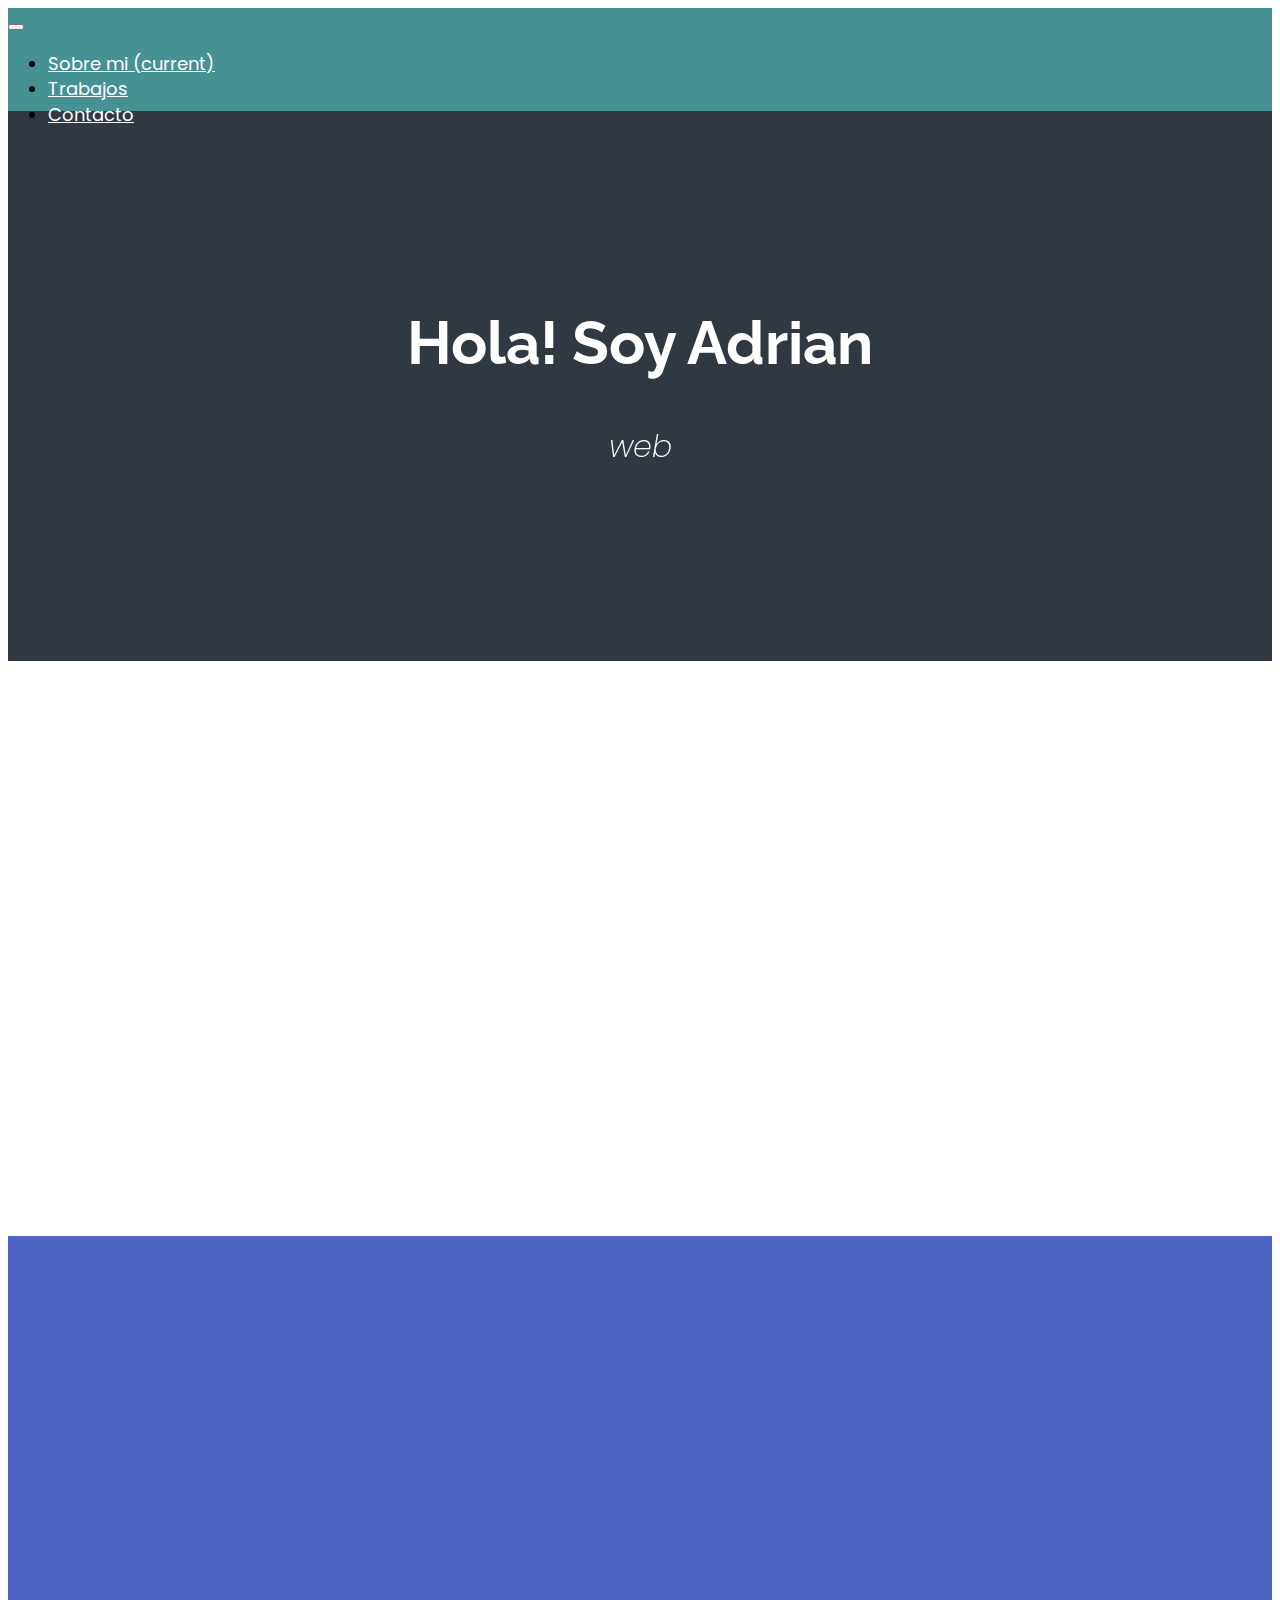
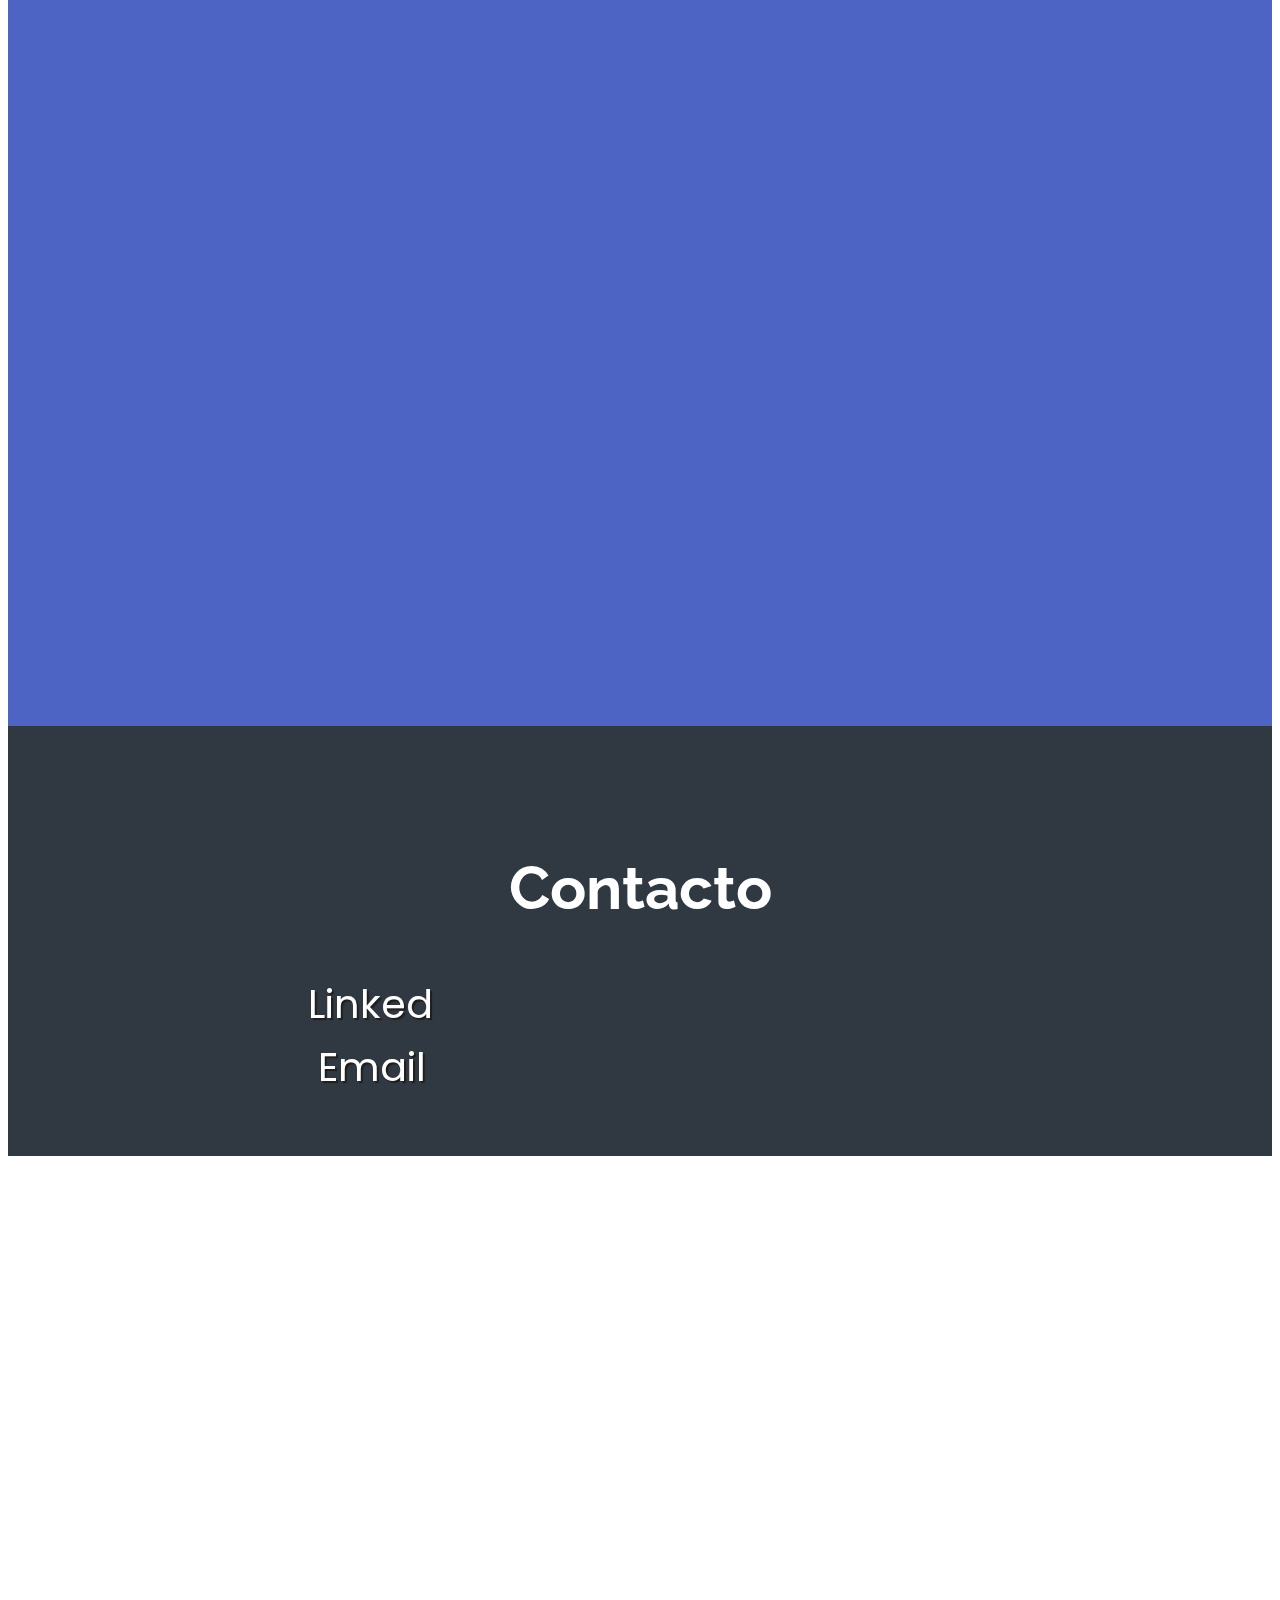
==== index.html @ f86d4205 "actualiacion" ====
<!doctype html>
<html lang="es">

<head>
    <!-- Required meta tags -->
    <meta charset="utf-8">
    <meta name="viewport" content="width=device-width, initial-scale=1, shrink-to-fit=no">
    <!--CSS---->
    <link rel="stylesheet" href="style.css">
    <!-- Bootstrap CSS -->
    <link rel="stylesheet" href="https://cdn.jsdelivr.net/npm/bootstrap@4.6.0/dist/css/bootstrap.min.css"
        integrity="sha384-B0vP5xmATw1+K9KRQjQERJvTumQW0nPEzvF6L/Z6nronJ3oUOFUFpCjEUQouq2+l" crossorigin="anonymous">
    <!--font awesome-->
    <link rel="stylesheet" href="https://use.fontawesome.com/releases/v5.8.2/css/all.css"
        integrity="sha384-oS3vJWv+0UjzBfQzYUhtDYW+Pj2yciDJxpsK1OYPAYjqT085Qq/1cq5FLXAZQ7Ay" crossorigin="anonymous" />
    <link href="https://fonts.googleapis.com/css?family=Poppins:200i,300,400&display=swap" rel="stylesheet" />
    <link href="https://fonts.googleapis.com/css?family=Raleway:700&display=swap" rel="stylesheet" />
    <!--CSS AOS-->
    <link href="https://unpkg.com/aos@2.3.1/dist/aos.css" rel="stylesheet">
   
    <title>Portfolio</title>
</head>

<body>
    <div class="container-fluid">
        <div class="row">
            <div class="col-lg-12 col-xs-4" style="padding: 0px;">
                <nav class="navbar navbar-expand-lg navbar-light   bg-color" id="navbar" style="padding: 0px;">
                    <a class="navbar-brand" href="#"></a>
                    <button class="navbar-toggler" type="button" data-toggle="collapse" data-target="#navbarNav"
                        aria-controls="navbarNav" aria-expanded="false" aria-label="Toggle navigation">
                        <span class="navbar-toggler-icon fixed-top"></span>
                    </button>
                    <div class="collapse navbar-collapse fixed-top" id="navbarNav">
                        <ul class="navbar-nav">
                            <li class="nav-item active">
                                <a class="nav-link" href="#sobre-mi">Sobre mi <span class="sr-only">(current)</span></a>
                            </li>
                            <li class="nav-item">
                                <a class="nav-link" href="#trabajos">Trabajos</a>
                            </li>
                            <li class="nav-item">
                                <a class="nav-link" href="#contacto">Contacto</a>
                            </li>

                        </ul>
                    </div>
                </nav>
            </div>
        </div>

        <!--end navbar-->

        <div class="row" id="welcome-section">
            <div class="col-lg-12 col-xs-12" data-aos="zoom-in">
                <h1>Hola! Soy Adrian</h1>
                <p>web developer junior</p>
            </div>
        </div>
        <!--sobre mi-->
        <div class="row" id="sobre-mi">
            <div class="col-lg-12 col-xs-12" data-aos="zoom-in-up">
                <h1>Sobre Mi</h1>
                <p>Soy estudiante Full Stack Developer en Coder House y FreeCodeCamp. También estudio de manera
                    autodidacta por YouTube.

                    Antes de ser estudiante de desarrollo web, me dedicaba a la gastronomía. Empecé como delivery,
                    después ayudante de cocina y luego como pizzero principal. Después de trabajar 4 años me lancé a
                    emprender mi propio negocio por 3 años hasta que tuve que cerrarlo un tiempo después de haber
                    empezado la cuarentena por el Covid.
                    Actualmente estoy en búsqueda laboral dentro del desarrollo web pero igualmente estoy abierto a
                    aprender otros lenguajes.
                </p>

            </div>
        </div>
        <!--fin sobre mi-->
        <!--trabajos-->
        <div class="row" id="trabajos">
            <div class="col-lg-12 col-xs-12" data-aos="zoom-in">
                <h1>Algunos Trabajos</h1>
            </div>
            <div class="col-lg-4 col-xs-6" data-aos="fade-right" data-aos-offset="300" data-aos-easing="ease-in-sine">

                <div class="card mx-auto" style="width: 18rem;">
                    <a href="https://luz-enelcamino.web.app/" target="_blank">
                        <img src="img/logo.png"
                            class="card-img-top" alt="..."></a>
                    <div class="card-body">
                        <p class="card-text">Pagina hidroponia</p>
                    </div>
                </div>
            </div>

            <div class="col-lg-4 col-xs-6" data-aos="fade-up" data-aos-duration="3000">
                <div class="card mx-auto" style="width: 18rem;">
                    <a href="https://adrian-mendez.github.io/MLibre-Clon/#" target="_blank">
                        <img src="img/ML.png"
                            class="card-img-top" alt="..."></a>
                    <div class="card-body">
                        <p class="card-text">Pagina clon de ML</p>
                    </div>
                </div>
            </div>

            <div class="col-lg-4 col-xs-6" data-aos="fade-left" data-aos-offset="300" data-aos-easing="ease-in-sine">
                <div class="card mx-auto" style="width: 18rem;">
                    <a href="https://codepen.io/adrian-mendez/full/OJWoXKw" target="_blank"><img
                            src="img/formulario.webp"
                            class="card-img-top" alt="formulario"></a>
                    <div class="card-body">
                        <p class="card-text">Formulario HTML Y CSS</p>
                    </div>
                </div>
            </div>

            <div class="col-lg-4 col-xs-6" data-aos="fade-right" data-aos-offset="300" data-aos-easing="ease-in-sine">
                <div class="card mx-auto" style="width: 18rem;">
                    <a href="https://codepen.io/adrian-mendez/full/oNBRLNY" target="_blank"><img
                            src="img/guitarra.png"
                            class="card-img-top" alt="guitarra"></a>
                    <div class="card-body">
                        <p class="card-text">Pagina Clon de ML</p>
                    </div>
                </div>
            </div>

            
            <div class="col-lg-4 col-xs-6" data-aos="fade-up" data-aos-duration="3000">
                <div class="card mx-auto" style="width: 18rem;">
                    <a href="https://codepen.io/adrian-mendez/full/MWJMOKL" target="_blank">
                        <img src="img/documentacion.jpg"
                            class="card-img-top" alt="..."></a>
                    <div class="card-body">
                        <p class="card-text">Pagina de documentación</p>
                    </div>
                </div>
            </div>

            <div class="col-lg-4 col-xs-6" data-aos="fade-left" data-aos-offset="300" data-aos-easing="ease-in-sine">
                <div class="card mx-auto" style="width: 18rem;">
                    <a href="https://codepen.io/adrian-mendez/full/abpaZZe" target="_blank"><img
                            src="img/martinL.jpeg"
                            class="card-img-top" alt="Martin Luther"></a>
                    <div class="card-body">
                        <p class="card-text">Pagina Tributo</p>
                    </div>
                </div>
            </div>

        </div>
    </div>
    <!--fin trabajos-->
    <!--contacto-->
    <div class="row" id="contacto">
        <div class="col-lg-12 col-xs-12">
            <h1>Contacto</h1>
        </div>
        <div class="col-lg-6 col-xs-6">
            <a href="https://www.linkedin.com/in/adrian-mendez-6956551b3/" target="_blank" class="btnC">Linked<i
                    class="fab fa-linkedin"></i></a>
        </div>
        <div class="col-lg-6 col-xs-6">
            <a href="mailto:admendez89@gmail.com" target="_blank" class="btnC"><i class="fas fa-at"></i>Email</a>
        </div>
    </div>
    <!--fin contacto-->

    </div>
    <!--fin container-->

    <script src="https://code.jquery.com/jquery-3.5.1.slim.min.js"
        integrity="sha384-DfXdz2htPH0lsSSs5nCTpuj/zy4C+OGpamoFVy38MVBnE+IbbVYUew+OrCXaRkfj"
        crossorigin="anonymous"></script>
    <script src="https://cdn.jsdelivr.net/npm/bootstrap@4.6.0/dist/js/bootstrap.bundle.min.js"
        integrity="sha384-Piv4xVNRyMGpqkS2by6br4gNJ7DXjqk09RmUpJ8jgGtD7zP9yug3goQfGII0yAns"
        crossorigin="anonymous"></script>
    <script src="https://unpkg.com/aos@2.3.1/dist/aos.js"></script>
    <script>
        AOS.init();
    </script>
    <!--java script-->
    <script src="main.js">  
    

    </script>
</body>

</html>
---- style.css ----
:root {
    --main-verdeazulado: #469194;
    --main-azul: #4d64c4;
    --main-violeta: #904DC4;
    --main-gray: #303841;
  }
  
  * {
    font-family: 'Poppins', sans-serif;
    font-size: 18px; /* 18px */
    font-weight: 400;
    line-height: 1.4;
    scroll-behavior: smooth;
     
  }
  
  h1,
  h2 {
    font-family: 'Raleway', sans-serif;
    font-weight: 700;
    text-align: center;
  }
  #welcome-section p {
     font-size: 30px;
    font-weight: 200;
    font-style: italic;
    text-align: center;
    /*arreglos js*/
    margin: 0 auto!important; */
   animation: blink .5s   infinite alternate
  }
  .row h1 {
    font-size: 60px;
  }
  
  h2 {
    font-size: 42px;
  }
  
  /*nav*/
  
  #navbarNav {
    background-color: var(--main-verdeazulado);
    height: 60px;
    flex-direction: row-reverse;
    
  }
  .bg-color {
     background-color: var(--main-verdeazulado);
  }
  .nav-link {
    color: white!important;
    margin-right: 80px;
     
  }
  .nav-link:hover {
    background: var(--main-gray);
    transition: all 1.5s;
     
  }
  @media (max-width: 800px){
    #navbarNav {
      height: 140px;
    }
    .nav-link {
      margin-left: 30px;
    }
  }
  /*welcome*/
  #welcome-section {
   padding-top: 150px;
    height: 400px;
    background-color: var(--main-gray);
    color: white;
  }
  
  @media (max-width: 800px){
    #welcome-section {
      padding-top: 80px;
      height: 250px;
      
    }
    #welcome-section h1 {
      font-size: 40px;
   
    }
    #welcome-section p {
      font-size: 18px;
    }
  }
  
  #sobre-mi {
    padding-top: 125px;
    height: 450px;
    text-align: center;
    
  }
  
  #sobre-mi h1 {
    margin-bottom: 30px
  }
  
  @media (max-width: 800px){
    #sobre-mi h1 {
      font-size: 40px;
    }
    #font-size p {
      font-size: 18px;
    }
    #sobre-mi {
        padding-top: 80px;
      height: 700px;
    }
  }
  /*trabajos*/
  #trabajos {
    height: 1000px;
    background-color: var(--main-azul);
    padding-top: 90px;
  }
  #trabajos h1 {
    color: white;
  }
  
  
  .card img {
    height: 250px;
    width: 100%;
  }
  
  .card p {
    text-align: center;
    color: white;
    
  }
  
  div.card-body {
    background-color: var(--main-gray);
  }
  
  .card:hover {
    -webkit-transform: scale(1.1);
    transform: scale(1.1);
    transition: all 1s;
        
  }
  
  @media (max-width: 800px){
    #trabajos h1 {
      font-size: 40px;
      margin-bottom: 50px;
    }
    .card img {
      height: 200px;
      
    }
    .card {
      margin-bottom: 50px;
    }
    #trabajos {
      height: 2100px;
    }
  }
  
  /*contacto*/
  #contacto {
    padding-top: 80px;
    height: 350px;
    background-color: var(--main-gray);
    color: white;
     
  }
  
  .btnC {
    text-decoration: none;
    font-size: 40px;
    text-shadow: 2px 2px 1px #1f1f1f;
    color: white;
    position: relative;
    left: 300px;
    
    
  }
  .btnC:hover {
    text-decoration: none;
    color: #ef4444;
     
  } 
  
  .btnC i {
    margin-right: 10px;
    font-size: 45px;
    
  }
  
  @media (max-width: 800px){
    .btnC {
      left: 80px;
    }
  }
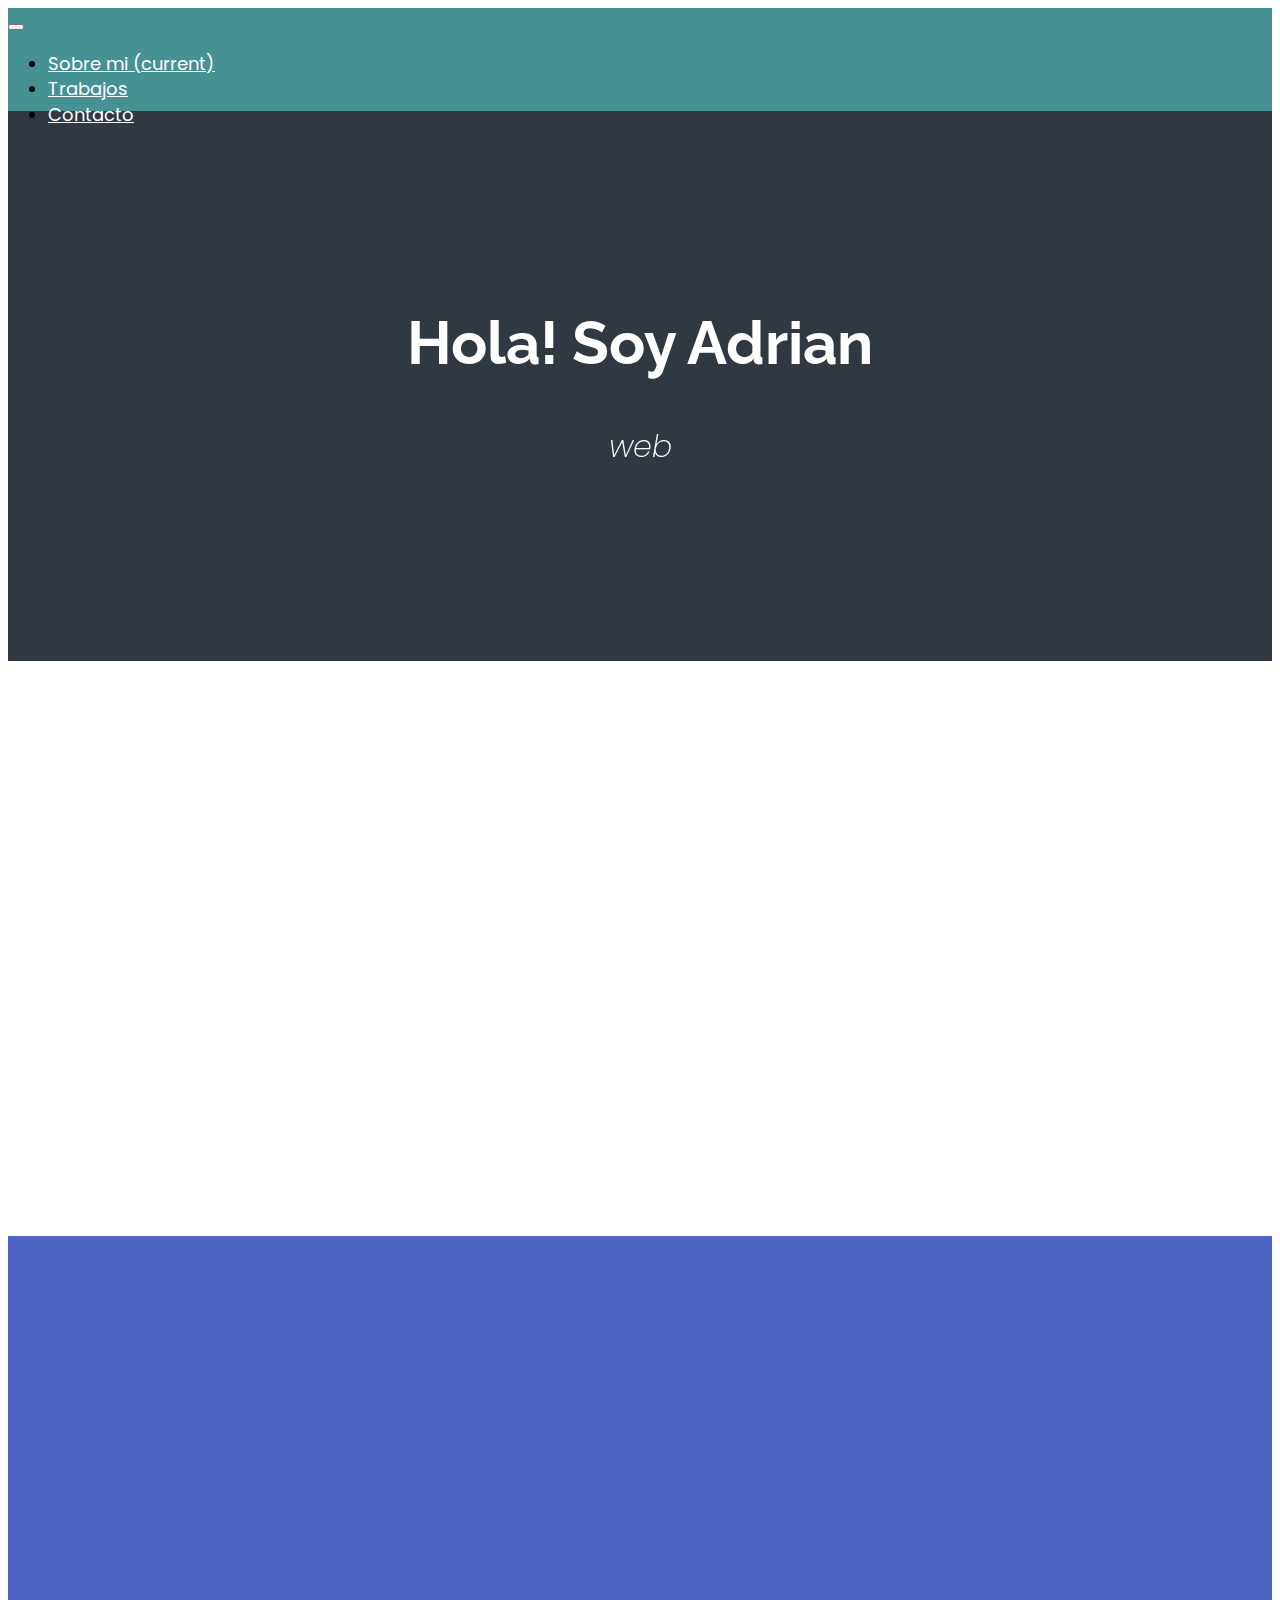
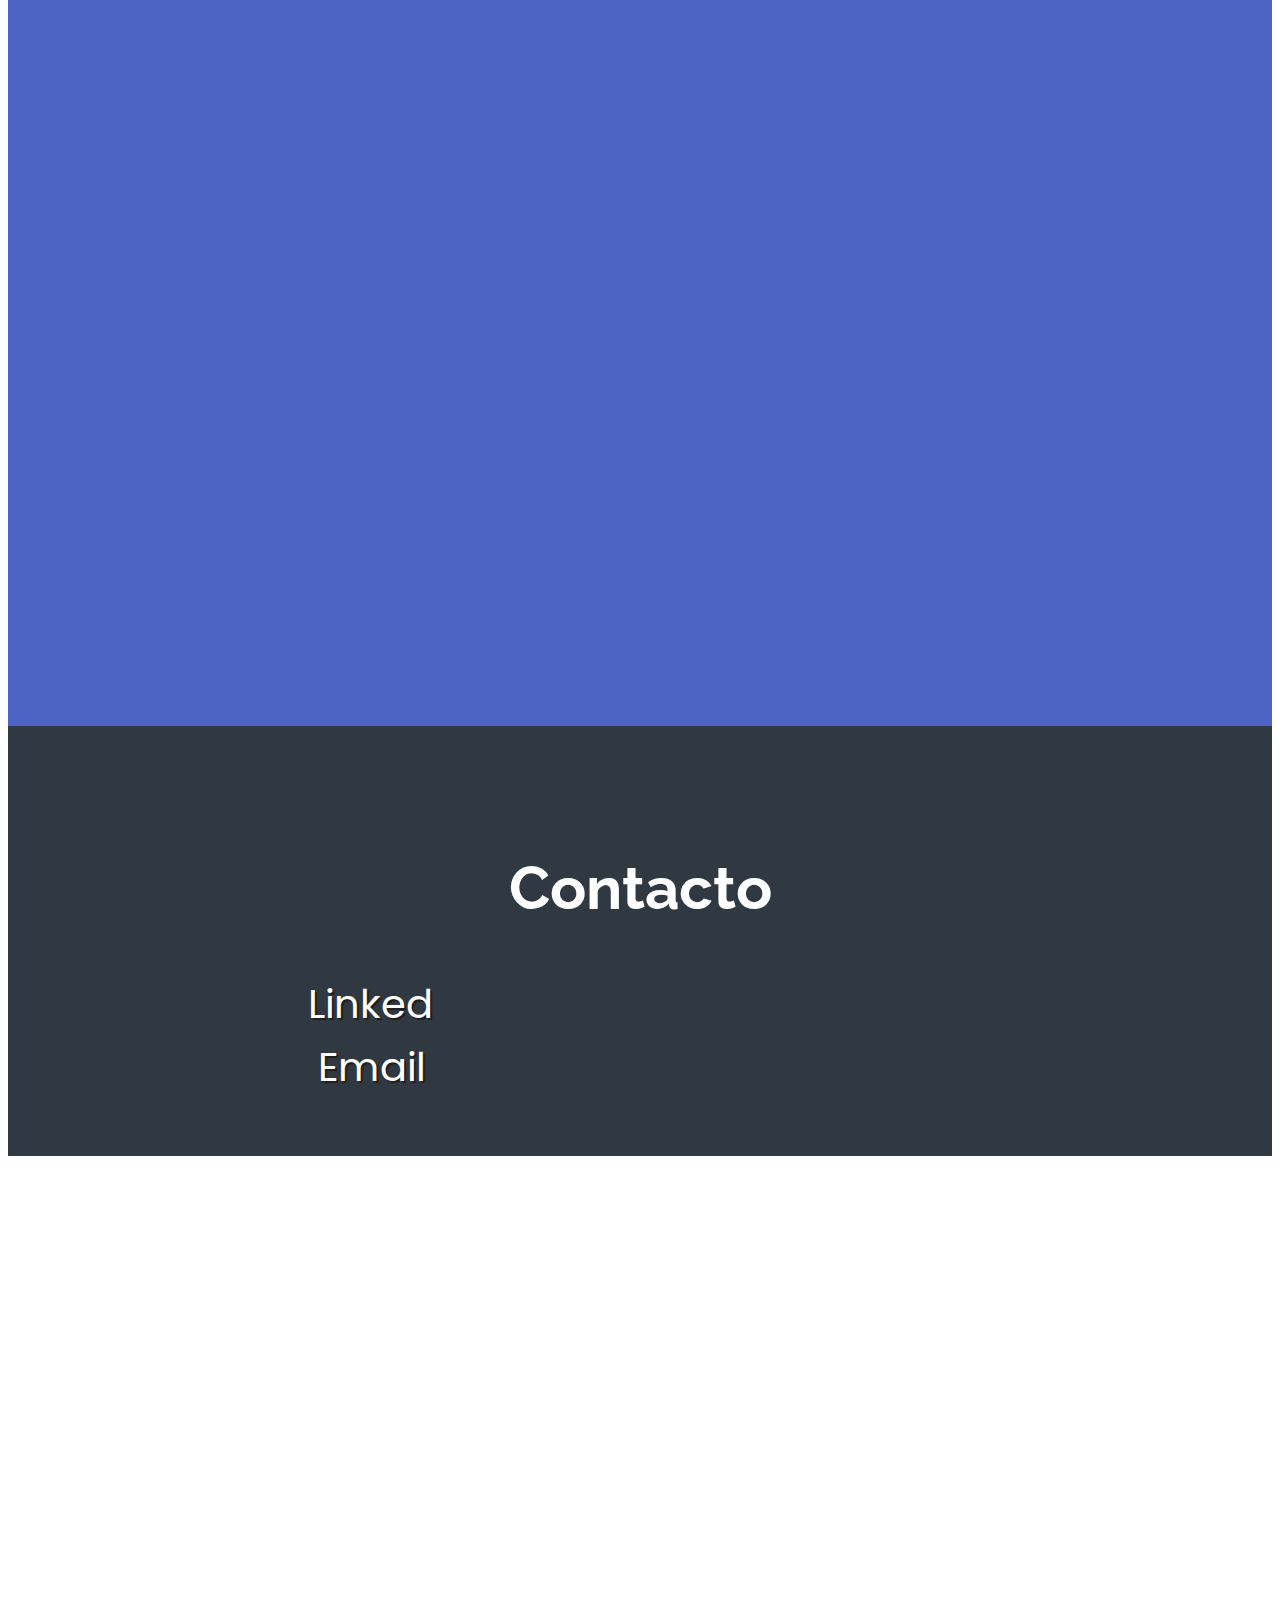
==== commit fb75dbb3: "actualizacion 2" ====
--- a/index.html
+++ b/index.html
@@ -17,7 +17,7 @@
     <link href="https://fonts.googleapis.com/css?family=Raleway:700&display=swap" rel="stylesheet" />
     <!--CSS AOS-->
     <link href="https://unpkg.com/aos@2.3.1/dist/aos.css" rel="stylesheet">
-   
+
     <title>Portfolio</title>
 </head>
 
@@ -80,75 +80,73 @@
             <div class="col-lg-12 col-xs-12" data-aos="zoom-in">
                 <h1>Algunos Trabajos</h1>
             </div>
-            <div class="col-lg-4 col-xs-6" data-aos="fade-right" data-aos-offset="300" data-aos-easing="ease-in-sine">
+            <div class="col-lg-4 col-xs-6" data-aos="fade-zoom-in" data-aos-easing="ease-in-back" data-aos-delay="300"
+                data-aos-offset="0">
 
-                <div class="card mx-auto" style="width: 18rem;">
-                    <a href="https://luz-enelcamino.web.app/" target="_blank">
-                        <img src="img/logo.png"
-                            class="card-img-top" alt="..."></a>
-                    <div class="card-body">
-                        <p class="card-text">Pagina hidroponia</p>
-                    </div>
+                <div class=" card mx-auto" style="width: 18rem;">
+                <a href="https://luz-enelcamino.web.app/" target="_blank">
+                    <img src="img/logo.png" class="card-img-top" alt="..."></a>
+                <div class="card-body">
+                    <p class="card-text">Pagina hidroponia</p>
                 </div>
             </div>
+        </div>
 
-            <div class="col-lg-4 col-xs-6" data-aos="fade-up" data-aos-duration="3000">
-                <div class="card mx-auto" style="width: 18rem;">
-                    <a href="https://adrian-mendez.github.io/MLibre-Clon/#" target="_blank">
-                        <img src="img/ML.png"
-                            class="card-img-top" alt="..."></a>
-                    <div class="card-body">
-                        <p class="card-text">Pagina clon de ML</p>
-                    </div>
+        <div class="col-lg-4 col-xs-6" data-aos="fade-up" data-aos-duration="3000">
+            <div class="card mx-auto" style="width: 18rem;">
+                <a href="https://adrian-mendez.github.io/MLibre-Clon/#" target="_blank">
+                    <img src="img/ML.png" class="card-img-top" alt="..."></a>
+                <div class="card-body">
+                    <p class="card-text">Pagina clon de ML</p>
                 </div>
             </div>
+        </div>
 
-            <div class="col-lg-4 col-xs-6" data-aos="fade-left" data-aos-offset="300" data-aos-easing="ease-in-sine">
-                <div class="card mx-auto" style="width: 18rem;">
-                    <a href="https://codepen.io/adrian-mendez/full/OJWoXKw" target="_blank"><img
-                            src="img/formulario.webp"
-                            class="card-img-top" alt="formulario"></a>
-                    <div class="card-body">
-                        <p class="card-text">Formulario HTML Y CSS</p>
-                    </div>
+        <div class="col-lg-4 col-xs-6" data-aos="fade-zoom-in" data-aos-easing="ease-in-back" data-aos-delay="300"
+            data-aos-offset="0">
+            <div class="card mx-auto" style="width: 18rem;">
+                <a href="https://codepen.io/adrian-mendez/full/OJWoXKw" target="_blank"><img src="img/formulario.webp"
+                        class="card-img-top" alt="formulario"></a>
+                <div class="card-body">
+                    <p class="card-text">Formulario HTML Y CSS</p>
                 </div>
             </div>
+        </div>
 
-            <div class="col-lg-4 col-xs-6" data-aos="fade-right" data-aos-offset="300" data-aos-easing="ease-in-sine">
-                <div class="card mx-auto" style="width: 18rem;">
-                    <a href="https://codepen.io/adrian-mendez/full/oNBRLNY" target="_blank"><img
-                            src="img/guitarra.png"
-                            class="card-img-top" alt="guitarra"></a>
-                    <div class="card-body">
-                        <p class="card-text">Pagina Clon de ML</p>
-                    </div>
-                </div>
+        <div class="col-lg-4 col-xs-6" data-aos="fade-zoom-in" data-aos-easing="ease-in-back" data-aos-delay="300"
+            data-aos-offset="0">
+                <div class=" card mx-auto" style="width: 18rem;">
+            <a href="https://codepen.io/adrian-mendez/full/oNBRLNY" target="_blank"><img src="img/guitarra.png"
+                    class="card-img-top" alt="guitarra"></a>
+            <div class="card-body">
+                <p class="card-text">Pagina Clon de ML</p>
             </div>
+        </div>
+    </div>
 
-            
-            <div class="col-lg-4 col-xs-6" data-aos="fade-up" data-aos-duration="3000">
-                <div class="card mx-auto" style="width: 18rem;">
-                    <a href="https://codepen.io/adrian-mendez/full/MWJMOKL" target="_blank">
-                        <img src="img/documentacion.jpg"
-                            class="card-img-top" alt="..."></a>
-                    <div class="card-body">
-                        <p class="card-text">Pagina de documentación</p>
-                    </div>
-                </div>
+
+    <div class="col-lg-4 col-xs-6" data-aos="fade-up" data-aos-duration="3000">
+        <div class="card mx-auto" style="width: 18rem;">
+            <a href="https://codepen.io/adrian-mendez/full/MWJMOKL" target="_blank">
+                <img src="img/documentacion.jpg" class="card-img-top" alt="..."></a>
+            <div class="card-body">
+                <p class="card-text">Pagina de documentación</p>
             </div>
+        </div>
+    </div>
 
-            <div class="col-lg-4 col-xs-6" data-aos="fade-left" data-aos-offset="300" data-aos-easing="ease-in-sine">
-                <div class="card mx-auto" style="width: 18rem;">
-                    <a href="https://codepen.io/adrian-mendez/full/abpaZZe" target="_blank"><img
-                            src="img/martinL.jpeg"
-                            class="card-img-top" alt="Martin Luther"></a>
-                    <div class="card-body">
-                        <p class="card-text">Pagina Tributo</p>
-                    </div>
-                </div>
-            </div>
+    <div class="col-lg-4 col-xs-6" data-aos="fade-zoom-in" data-aos-easing="ease-in-back" data-aos-delay="300"
+        data-aos-offset="0">
+                <div class=" card mx-auto" style="width: 18rem;">
+        <a href="https://codepen.io/adrian-mendez/full/abpaZZe" target="_blank"><img src="img/martinL.jpeg"
+                class="card-img-top" alt="Martin Luther"></a>
+        <div class="card-body">
+            <p class="card-text">Pagina Tributo</p>
+        </div>
+    </div>
+    </div>
 
-        </div>
+    </div>
     </div>
     <!--fin trabajos-->
     <!--contacto-->
@@ -180,8 +178,8 @@
         AOS.init();
     </script>
     <!--java script-->
-    <script src="main.js">  
-    
+    <script src="main.js">
+
 
     </script>
 </body>
--- a/style.css
+++ b/style.css
@@ -26,8 +26,8 @@
     font-style: italic;
     text-align: center;
     /*arreglos js*/
-    margin: 0 auto!important; */
-   animation: blink .5s   infinite alternate
+    margin: 0 auto!important; 
+   animation: blink .5s   infinite alternate;
   }
   .row h1 {
     font-size: 60px;
@@ -168,6 +168,7 @@
     height: 350px;
     background-color: var(--main-gray);
     color: white;
+    
      
   }
   
@@ -197,5 +198,8 @@
     .btnC {
       left: 80px;
     }
+    #contacto {
+      width: 375px;
+    }
   }
   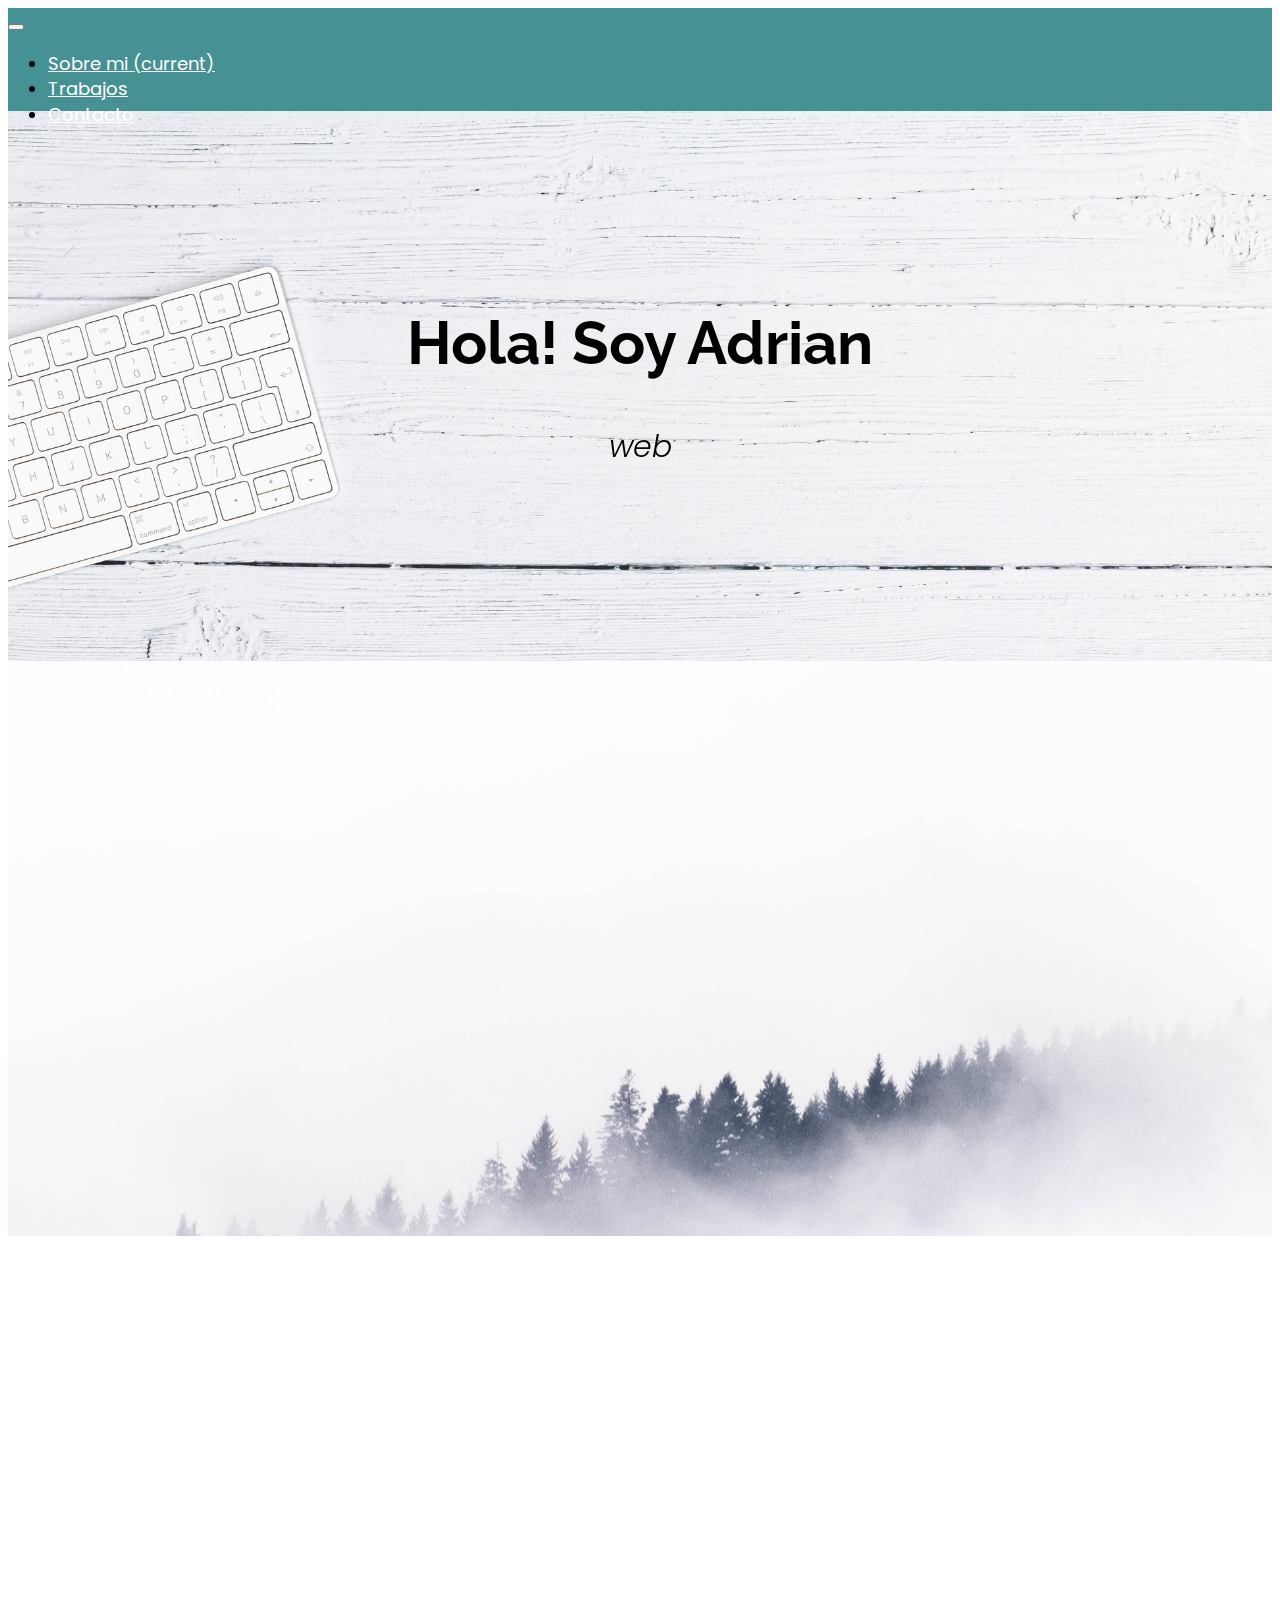
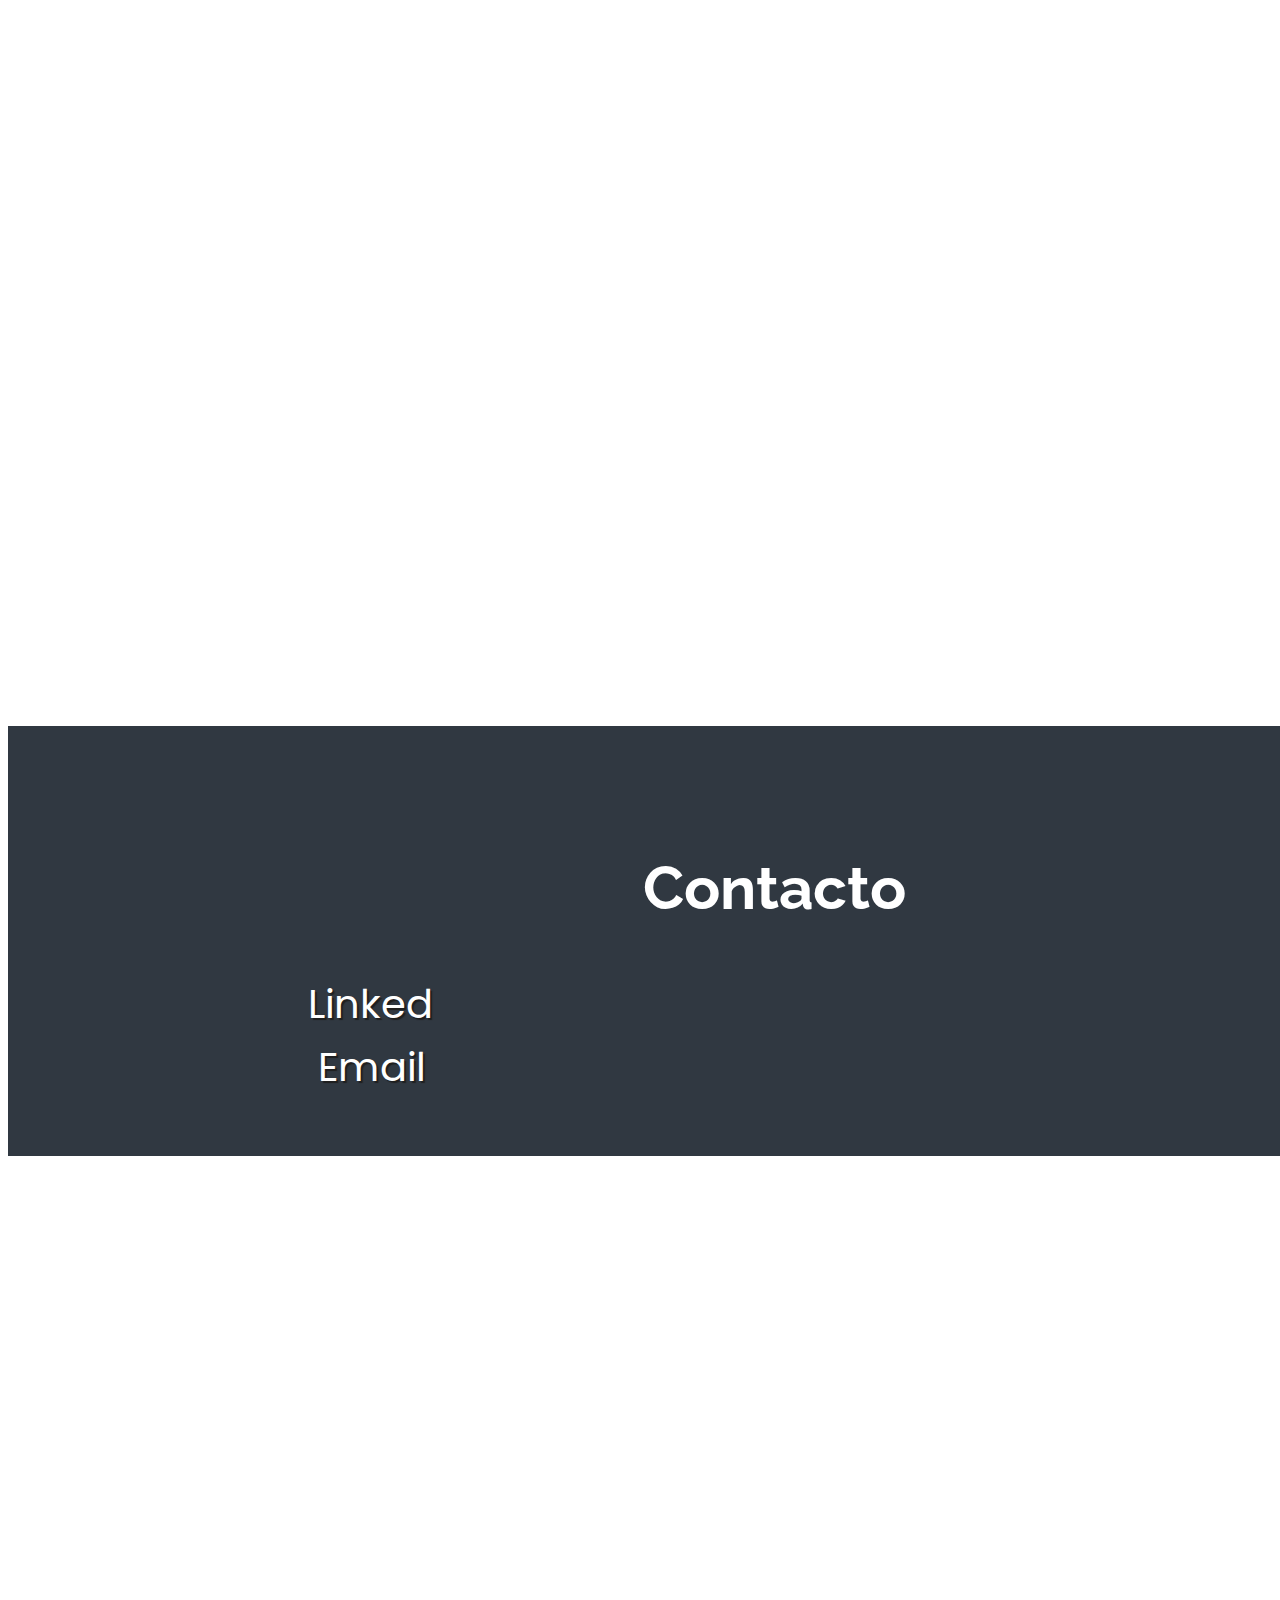
==== commit 1ffdb72b: "arreglos" ====
--- a/index.html
+++ b/index.html
@@ -84,69 +84,69 @@
                 data-aos-offset="0">
 
                 <div class=" card mx-auto" style="width: 18rem;">
-                <a href="https://luz-enelcamino.web.app/" target="_blank">
-                    <img src="img/logo.png" class="card-img-top" alt="..."></a>
-                <div class="card-body">
-                    <p class="card-text">Pagina hidroponia</p>
+                    <a href="https://luz-enelcamino.web.app/" target="_blank">
+                        <img src="img/logo.png" class="card-img-top" alt="..."></a>
+                    <div class="card-body">
+                        <p class="card-text">Pagina hidroponia</p>
+                    </div>
                 </div>
             </div>
-        </div>
 
-        <div class="col-lg-4 col-xs-6" data-aos="fade-up" data-aos-duration="3000">
-            <div class="card mx-auto" style="width: 18rem;">
-                <a href="https://adrian-mendez.github.io/MLibre-Clon/#" target="_blank">
-                    <img src="img/ML.png" class="card-img-top" alt="..."></a>
-                <div class="card-body">
-                    <p class="card-text">Pagina clon de ML</p>
+            <div class="col-lg-4 col-xs-6" data-aos="fade-up" data-aos-duration="3000">
+                <div class="card mx-auto" style="width: 18rem;">
+                    <a href="https://adrian-mendez.github.io/MLibre-Clon/#" target="_blank">
+                        <img src="img/ML.png" class="card-img-top" alt="..."></a>
+                    <div class="card-body">
+                        <p class="card-text">Pagina clon de ML</p>
+                    </div>
                 </div>
             </div>
-        </div>
 
-        <div class="col-lg-4 col-xs-6" data-aos="fade-zoom-in" data-aos-easing="ease-in-back" data-aos-delay="300"
-            data-aos-offset="0">
-            <div class="card mx-auto" style="width: 18rem;">
-                <a href="https://codepen.io/adrian-mendez/full/OJWoXKw" target="_blank"><img src="img/formulario.webp"
-                        class="card-img-top" alt="formulario"></a>
-                <div class="card-body">
-                    <p class="card-text">Formulario HTML Y CSS</p>
+            <div class="col-lg-4 col-xs-6" data-aos="fade-zoom-in" data-aos-easing="ease-in-back" data-aos-delay="300"
+                data-aos-offset="0">
+                <div class="card mx-auto" style="width: 18rem;">
+                    <a href="https://codepen.io/adrian-mendez/full/OJWoXKw" target="_blank"><img
+                            src="img/formulario.webp" class="card-img-top" alt="formulario"></a>
+                    <div class="card-body">
+                        <p class="card-text">Formulario HTML Y CSS</p>
+                    </div>
                 </div>
             </div>
-        </div>
 
-        <div class="col-lg-4 col-xs-6" data-aos="fade-zoom-in" data-aos-easing="ease-in-back" data-aos-delay="300"
-            data-aos-offset="0">
+            <div class="col-lg-4 col-xs-6" data-aos="fade-zoom-in" data-aos-easing="ease-in-back" data-aos-delay="300"
+                data-aos-offset="0">
                 <div class=" card mx-auto" style="width: 18rem;">
-            <a href="https://codepen.io/adrian-mendez/full/oNBRLNY" target="_blank"><img src="img/guitarra.png"
-                    class="card-img-top" alt="guitarra"></a>
-            <div class="card-body">
-                <p class="card-text">Pagina Clon de ML</p>
+                    <a href="https://codepen.io/adrian-mendez/full/oNBRLNY" target="_blank"><img src="img/guitarra.png"
+                            class="card-img-top" alt="guitarra"></a>
+                    <div class="card-body">
+                        <p class="card-text">Pagina Producto</p>
+                    </div>
+                </div>
             </div>
-        </div>
-    </div>
 
 
-    <div class="col-lg-4 col-xs-6" data-aos="fade-up" data-aos-duration="3000">
-        <div class="card mx-auto" style="width: 18rem;">
-            <a href="https://codepen.io/adrian-mendez/full/MWJMOKL" target="_blank">
-                <img src="img/documentacion.jpg" class="card-img-top" alt="..."></a>
-            <div class="card-body">
-                <p class="card-text">Pagina de documentación</p>
+            <div class="col-lg-4 col-xs-6" data-aos="fade-up" data-aos-duration="3000">
+                <div class="card mx-auto" style="width: 18rem;">
+                    <a href="https://codepen.io/adrian-mendez/full/MWJMOKL" target="_blank">
+                        <img src="img/documentacion.jpg" class="card-img-top" alt="..."></a>
+                    <div class="card-body">
+                        <p class="card-text">Pagina de documentación</p>
+                    </div>
+                </div>
             </div>
+
+            <div class="col-lg-4 col-xs-6" data-aos="fade-zoom-in" data-aos-easing="ease-in-back" data-aos-delay="300"
+                data-aos-offset="0">
+                <div class=" card mx-auto" style="width: 18rem;">
+                    <a href="https://codepen.io/adrian-mendez/full/abpaZZe" target="_blank"><img src="img/martinL.jpeg"
+                            class="card-img-top" alt="Martin Luther"></a>
+                    <div class="card-body">
+                        <p class="card-text">Pagina Tributo</p>
+                    </div>
+                </div>
+            </div>
+
         </div>
-    </div>
-
-    <div class="col-lg-4 col-xs-6" data-aos="fade-zoom-in" data-aos-easing="ease-in-back" data-aos-delay="300"
-        data-aos-offset="0">
-                <div class=" card mx-auto" style="width: 18rem;">
-        <a href="https://codepen.io/adrian-mendez/full/abpaZZe" target="_blank"><img src="img/martinL.jpeg"
-                class="card-img-top" alt="Martin Luther"></a>
-        <div class="card-body">
-            <p class="card-text">Pagina Tributo</p>
-        </div>
-    </div>
-    </div>
-
-    </div>
     </div>
     <!--fin trabajos-->
     <!--contacto-->
--- a/style.css
+++ b/style.css
@@ -22,7 +22,7 @@
   }
   #welcome-section p {
      font-size: 30px;
-    font-weight: 200;
+    font-weight: 300;
     font-style: italic;
     text-align: center;
     /*arreglos js*/
@@ -70,8 +70,8 @@
   #welcome-section {
    padding-top: 150px;
     height: 400px;
-    background-color: var(--main-gray);
-    color: white;
+    background: url('img/welcome.jpg') no-repeat center center/cover;
+    color: black;
   }
   
   @media (max-width: 800px){
@@ -93,6 +93,7 @@
     padding-top: 125px;
     height: 450px;
     text-align: center;
+    background: url('img/sobreMi.jpg') center;
     
   }
   
@@ -115,7 +116,8 @@
   /*trabajos*/
   #trabajos {
     height: 1000px;
-    background-color: var(--main-azul);
+    background: url('img/fondoTrabajos.jpg') no-repeat center center/cover;
+    background-attachment: fixed;
     padding-top: 90px;
   }
   #trabajos h1 {
@@ -168,7 +170,7 @@
     height: 350px;
     background-color: var(--main-gray);
     color: white;
-    
+    width: 1533px;
      
   }
   
@@ -199,7 +201,7 @@
       left: 80px;
     }
     #contacto {
-      width: 375px;
+      width: 380px;
     }
   }
   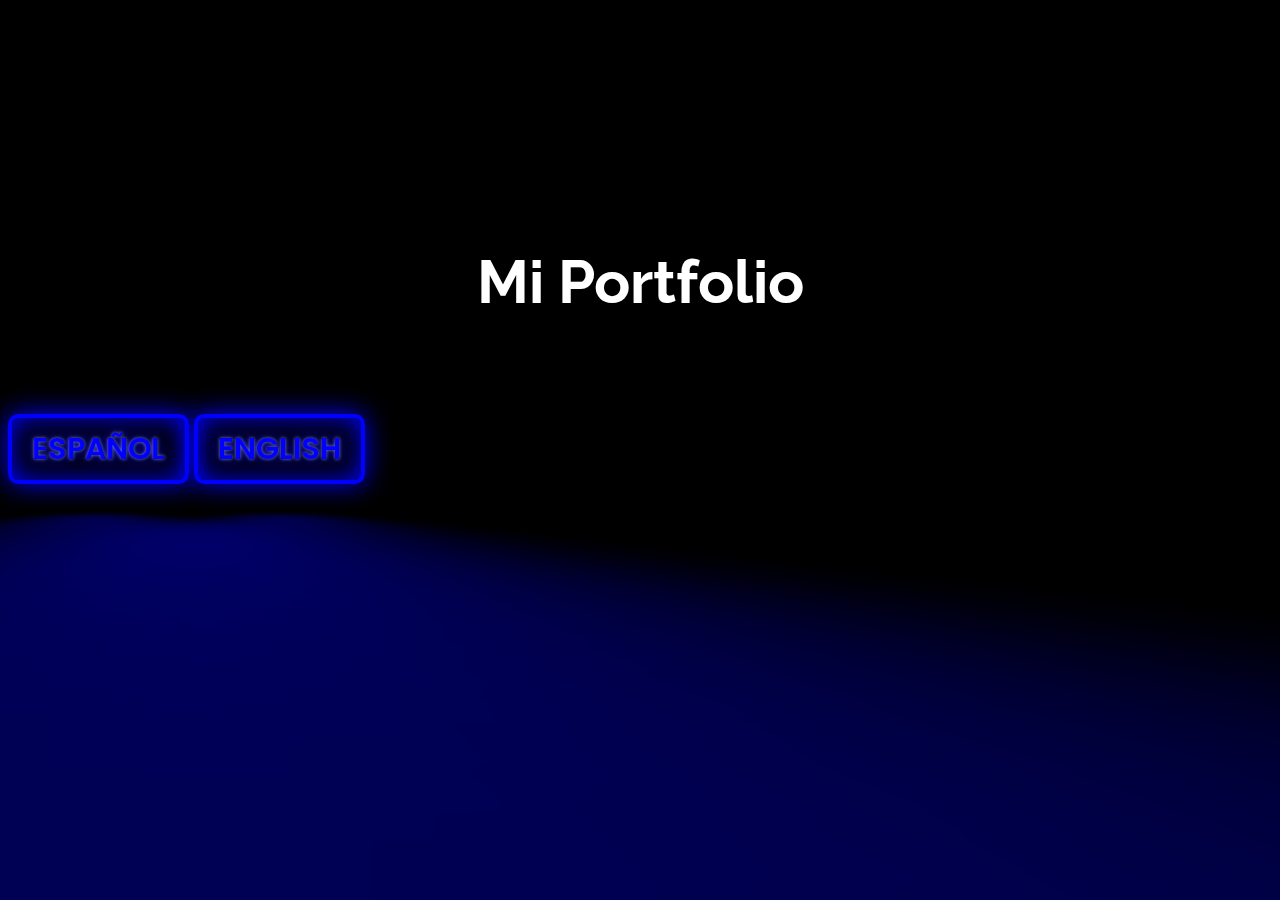
==== commit 19f89557: "upgrade" ====
--- a/index.html
+++ b/index.html
@@ -21,167 +21,20 @@
     <title>Portfolio</title>
 </head>
 
-<body>
-    <div class="container-fluid">
+<body style="background-color: black;">
+    <div class="container-fluid ">
         <div class="row">
-            <div class="col-lg-12 col-xs-4" style="padding: 0px;">
-                <nav class="navbar navbar-expand-lg navbar-light   bg-color" id="navbar" style="padding: 0px;">
-                    <a class="navbar-brand" href="#"></a>
-                    <button class="navbar-toggler" type="button" data-toggle="collapse" data-target="#navbarNav"
-                        aria-controls="navbarNav" aria-expanded="false" aria-label="Toggle navigation">
-                        <span class="navbar-toggler-icon fixed-top"></span>
-                    </button>
-                    <div class="collapse navbar-collapse fixed-top" id="navbarNav">
-                        <ul class="navbar-nav">
-                            <li class="nav-item active">
-                                <a class="nav-link" href="#sobre-mi">Sobre mi <span class="sr-only">(current)</span></a>
-                            </li>
-                            <li class="nav-item">
-                                <a class="nav-link" href="#trabajos">Trabajos</a>
-                            </li>
-                            <li class="nav-item">
-                                <a class="nav-link" href="#contacto">Contacto</a>
-                            </li>
+            <div class="col-lg-12 col-xs-12 color--white">
+                <h1>Mi Portfolio</h1>
 
-                        </ul>
-                    </div>
-                </nav>
+            </div>
+            <div class="col-lg-12 col-xs-12 d-flex justify-content-around">
+                <a href="spanish.html" class="neon-buttom bottom--blue">ESPAÑOL</a>
+                <a href="english.html" class="neon-buttom bottom--red">ENGLISH</a>
             </div>
         </div>
+    </div>
 
-        <!--end navbar-->
-
-        <div class="row" id="welcome-section">
-            <div class="col-lg-12 col-xs-12" data-aos="zoom-in">
-                <h1>Hola! Soy Adrian</h1>
-                <p>web developer junior</p>
-            </div>
-        </div>
-        <!--sobre mi-->
-        <div class="row" id="sobre-mi">
-            <div class="col-lg-12 col-xs-12" data-aos="zoom-in-up">
-                <h1>Sobre Mi</h1>
-                <p>Soy estudiante Full Stack Developer en Coder House y FreeCodeCamp. También estudio de manera
-                    autodidacta por YouTube.
-
-                    Antes de ser estudiante de desarrollo web, me dedicaba a la gastronomía. Empecé como delivery,
-                    después ayudante de cocina y luego como pizzero principal. Después de trabajar 4 años me lancé a
-                    emprender mi propio negocio por 3 años hasta que tuve que cerrarlo un tiempo después de haber
-                    empezado la cuarentena por el Covid.
-                    Actualmente estoy en búsqueda laboral dentro del desarrollo web pero igualmente estoy abierto a
-                    aprender otros lenguajes.
-                </p>
-
-            </div>
-        </div>
-        <!--fin sobre mi-->
-        <!--trabajos-->
-        <div class="row" id="trabajos">
-            <div class="col-lg-12 col-xs-12" data-aos="zoom-in">
-                <h1>Algunos Trabajos</h1>
-            </div>
-            <div class="col-lg-4 col-xs-6" data-aos="fade-zoom-in" data-aos-easing="ease-in-back" data-aos-delay="300"
-                data-aos-offset="0">
-
-                <div class=" card mx-auto" style="width: 18rem;">
-                    <a href="https://luz-enelcamino.web.app/" target="_blank">
-                        <img src="img/logo.png" class="card-img-top" alt="..."></a>
-                    <div class="card-body">
-                        <p class="card-text">Pagina hidroponia</p>
-                    </div>
-                </div>
-            </div>
-
-            <div class="col-lg-4 col-xs-6" data-aos="fade-up" data-aos-duration="3000">
-                <div class="card mx-auto" style="width: 18rem;">
-                    <a href="https://adrian-mendez.github.io/MLibre-Clon/#" target="_blank">
-                        <img src="img/ML.png" class="card-img-top" alt="..."></a>
-                    <div class="card-body">
-                        <p class="card-text">Pagina clon de ML</p>
-                    </div>
-                </div>
-            </div>
-
-            <div class="col-lg-4 col-xs-6" data-aos="fade-zoom-in" data-aos-easing="ease-in-back" data-aos-delay="300"
-                data-aos-offset="0">
-                <div class="card mx-auto" style="width: 18rem;">
-                    <a href="https://codepen.io/adrian-mendez/full/OJWoXKw" target="_blank"><img
-                            src="img/formulario.webp" class="card-img-top" alt="formulario"></a>
-                    <div class="card-body">
-                        <p class="card-text">Formulario HTML Y CSS</p>
-                    </div>
-                </div>
-            </div>
-
-            <div class="col-lg-4 col-xs-6" data-aos="fade-zoom-in" data-aos-easing="ease-in-back" data-aos-delay="300"
-                data-aos-offset="0">
-                <div class=" card mx-auto" style="width: 18rem;">
-                    <a href="https://codepen.io/adrian-mendez/full/oNBRLNY" target="_blank"><img src="img/guitarra.png"
-                            class="card-img-top" alt="guitarra"></a>
-                    <div class="card-body">
-                        <p class="card-text">Pagina Producto</p>
-                    </div>
-                </div>
-            </div>
-
-
-            <div class="col-lg-4 col-xs-6" data-aos="fade-up" data-aos-duration="3000">
-                <div class="card mx-auto" style="width: 18rem;">
-                    <a href="https://codepen.io/adrian-mendez/full/MWJMOKL" target="_blank">
-                        <img src="img/documentacion.jpg" class="card-img-top" alt="..."></a>
-                    <div class="card-body">
-                        <p class="card-text">Pagina de documentación</p>
-                    </div>
-                </div>
-            </div>
-
-            <div class="col-lg-4 col-xs-6" data-aos="fade-zoom-in" data-aos-easing="ease-in-back" data-aos-delay="300"
-                data-aos-offset="0">
-                <div class=" card mx-auto" style="width: 18rem;">
-                    <a href="https://codepen.io/adrian-mendez/full/abpaZZe" target="_blank"><img src="img/martinL.jpeg"
-                            class="card-img-top" alt="Martin Luther"></a>
-                    <div class="card-body">
-                        <p class="card-text">Pagina Tributo</p>
-                    </div>
-                </div>
-            </div>
-
-        </div>
-    </div>
-    <!--fin trabajos-->
-    <!--contacto-->
-    <div class="row" id="contacto">
-        <div class="col-lg-12 col-xs-12">
-            <h1>Contacto</h1>
-        </div>
-        <div class="col-lg-6 col-xs-6">
-            <a href="https://www.linkedin.com/in/adrian-mendez-6956551b3/" target="_blank" class="btnC">Linked<i
-                    class="fab fa-linkedin"></i></a>
-        </div>
-        <div class="col-lg-6 col-xs-6">
-            <a href="mailto:admendez89@gmail.com" target="_blank" class="btnC"><i class="fas fa-at"></i>Email</a>
-        </div>
-    </div>
-    <!--fin contacto-->
-
-    </div>
-    <!--fin container-->
-
-    <script src="https://code.jquery.com/jquery-3.5.1.slim.min.js"
-        integrity="sha384-DfXdz2htPH0lsSSs5nCTpuj/zy4C+OGpamoFVy38MVBnE+IbbVYUew+OrCXaRkfj"
-        crossorigin="anonymous"></script>
-    <script src="https://cdn.jsdelivr.net/npm/bootstrap@4.6.0/dist/js/bootstrap.bundle.min.js"
-        integrity="sha384-Piv4xVNRyMGpqkS2by6br4gNJ7DXjqk09RmUpJ8jgGtD7zP9yug3goQfGII0yAns"
-        crossorigin="anonymous"></script>
-    <script src="https://unpkg.com/aos@2.3.1/dist/aos.js"></script>
-    <script>
-        AOS.init();
-    </script>
-    <!--java script-->
-    <script src="main.js">
-
-
-    </script>
 </body>
 
 </html>--- a/style.css
+++ b/style.css
@@ -1,207 +1,290 @@
 :root {
-    --main-verdeazulado: #469194;
-    --main-azul: #4d64c4;
-    --main-violeta: #904DC4;
-    --main-gray: #303841;
-  }
+  --main-verdeazulado: #469194;
+  --main-azul: #4d64c4;
+  --main-violeta: #904DC4;
+  --main-gray: #303841;
+}
+
+* {
+  font-family: 'Poppins', sans-serif;
+  font-size: 18px;
+  /* 18px */
+  font-weight: 400;
+  line-height: 1.4;
+  scroll-behavior: smooth;
+}
+
+h1, h2 {
+  font-family: 'Raleway', sans-serif;
+  font-weight: 700;
+  text-align: center;
+}
+
+/* index*/
+
+.neon-buttom {
+  color: blue;
+  font-size: 30px;
+  font-weight: 600;
+  display: inline-block;
+  text-decoration: none;
+  border: blue 4px solid;
+  padding: 10px 20px;
   
-  * {
-    font-family: 'Poppins', sans-serif;
-    font-size: 18px; /* 18px */
-    font-weight: 400;
-    line-height: 1.4;
-    scroll-behavior: smooth;
-     
+  margin-top: 50px;
+  border-radius: 10px;
+
+  text-shadow: 0 0 0.125em hsl(0 0% 100% / 0.5), 0 0 0.45em blue;
+
+  box-shadow: inset 0 0 0.9em 0 blue, 0 0 0.9em 0 blue;
+  position: relative;
+
+  transition: background-color 100ms linear;
+}
+
+@media (max-width: 450px) {
+   
+  .bottom--red {
+    position: relative;
+    top: 130px;
+    right: 100px;
+  }
+  .bottom--blue {
+    position: relative;
+    left: 75px;
   }
   
-  h1,
-  h2 {
-    font-family: 'Raleway', sans-serif;
-    font-weight: 700;
-    text-align: center;
+}
+
+.neon-buttom::before {
+  pointer-events: none;
+  content: '';
+  position: absolute;
+  background: blue;
+  top: 120%;
+  left: 0;
+  width: 100%;
+  height: 100%;
+
+  transform: perspective(0.5em) rotateX(40deg) scale(1, 0.40);
+  filter: blur(1.6em);
+  opacity: 0.7;
+}
+
+.neon-buttom::after {
+  content: '';
+  position: absolute;
+  top: 0;
+  bottom: 0;
+  left: 0;
+  right: 0;
+  box-shadow: 0 0 2em 0.5em blue;
+  opacity: 0;
+  transition: opacity 100ms linear;
+}
+
+.neon-buttom:hover,
+.neon-buttom:focus {
+  text-decoration: none;
+  background: blue;
+  color: black;
+}
+
+.neon-buttom:hover::before,
+.neon-buttom:focus::before {
+  opacity: 1;
+}
+
+.neon-buttom:hover::after,
+.neon-buttom:focus::after {
+  opacity: 1;
+}
+
+
+#welcome-section p {
+  font-size: 30px;
+  font-weight: 300;
+  font-style: italic;
+  text-align: center;
+  /*arreglos js*/
+  margin: 0 auto!important;
+  animation: blink .5s infinite alternate;
+}
+
+.row h1 {
+  font-size: 60px;
+}
+
+h2 {
+  font-size: 42px;
+}
+
+/*index*/
+
+.color--white h1 {
+  color: white;
+  padding-top: 200px;
+}
+
+/*nav*/
+
+#navbarNav {
+  background-color: var(--main-verdeazulado);
+  height: 60px;
+  flex-direction: row-reverse;
+}
+
+.bg-color {
+  background-color: var(--main-verdeazulado);
+}
+
+.nav-link {
+  color: white!important;
+  margin-right: 80px;
+}
+
+.nav-link:hover {
+  background: var(--main-gray);
+  transition: all 1.5s;
+}
+
+@media (max-width: 800px) {
+  #navbarNav {
+    height: 140px;
+  }
+  .nav-link {
+    margin-left: 30px;
+  }
+}
+
+/*welcome*/
+
+#welcome-section {
+  padding-top: 150px;
+  height: 400px;
+  background: url('img/welcome.jpg') no-repeat center center/cover;
+  color: black;
+}
+
+@media (max-width: 800px) {
+  #welcome-section {
+    padding-top: 80px;
+    height: 250px;
+  }
+  #welcome-section h1 {
+    font-size: 40px;
   }
   #welcome-section p {
-     font-size: 30px;
-    font-weight: 300;
-    font-style: italic;
-    text-align: center;
-    /*arreglos js*/
-    margin: 0 auto!important; 
-   animation: blink .5s   infinite alternate;
-  }
-  .row h1 {
-    font-size: 60px;
-  }
-  
-  h2 {
-    font-size: 42px;
-  }
-  
-  /*nav*/
-  
-  #navbarNav {
-    background-color: var(--main-verdeazulado);
-    height: 60px;
-    flex-direction: row-reverse;
-    
-  }
-  .bg-color {
-     background-color: var(--main-verdeazulado);
-  }
-  .nav-link {
-    color: white!important;
-    margin-right: 80px;
-     
-  }
-  .nav-link:hover {
-    background: var(--main-gray);
-    transition: all 1.5s;
-     
-  }
-  @media (max-width: 800px){
-    #navbarNav {
-      height: 140px;
-    }
-    .nav-link {
-      margin-left: 30px;
-    }
-  }
-  /*welcome*/
-  #welcome-section {
-   padding-top: 150px;
-    height: 400px;
-    background: url('img/welcome.jpg') no-repeat center center/cover;
-    color: black;
-  }
-  
-  @media (max-width: 800px){
-    #welcome-section {
-      padding-top: 80px;
-      height: 250px;
-      
-    }
-    #welcome-section h1 {
-      font-size: 40px;
-   
-    }
-    #welcome-section p {
-      font-size: 18px;
-    }
-  }
-  
+    font-size: 18px;
+  }
+}
+
+#sobre-mi {
+  padding-top: 125px;
+  height: 450px;
+  text-align: center;
+}
+
+#sobre-mi h1 {
+  margin-bottom: 30px
+}
+
+@media (max-width: 800px) {
+  #sobre-mi h1 {
+    font-size: 40px;
+  }
+  #font-size p {
+    font-size: 18px;
+  }
   #sobre-mi {
-    padding-top: 125px;
-    height: 450px;
-    text-align: center;
-    background: url('img/sobreMi.jpg') center;
-    
-  }
-  
-  #sobre-mi h1 {
-    margin-bottom: 30px
-  }
-  
-  @media (max-width: 800px){
-    #sobre-mi h1 {
-      font-size: 40px;
-    }
-    #font-size p {
-      font-size: 18px;
-    }
-    #sobre-mi {
-        padding-top: 80px;
-      height: 700px;
-    }
-  }
-  /*trabajos*/
+    padding-top: 80px;
+    height: 700px;
+  }
+}
+
+/*trabajos*/
+
+#trabajos {
+  height: 1000px;
+  background: url('img/fondoTrabajos.jpg') no-repeat center center/cover;
+  background-attachment: fixed;
+  padding-top: 90px;
+}
+
+#trabajos h1 {
+  color: white;
+}
+
+.card img {
+  height: 250px;
+  width: 100%;
+}
+
+.card p {
+  text-align: center;
+  color: white;
+}
+
+div.card-body {
+  background-color: var(--main-gray);
+}
+
+.card:hover {
+  -webkit-transform: scale(1.1);
+  transform: scale(1.1);
+  transition: all 1s;
+}
+
+@media (max-width: 800px) {
+  #trabajos h1 {
+    font-size: 40px;
+    margin-bottom: 50px;
+  }
+  .card img {
+    height: 200px;
+  }
+  .card {
+    margin-bottom: 50px;
+  }
   #trabajos {
-    height: 1000px;
-    background: url('img/fondoTrabajos.jpg') no-repeat center center/cover;
-    background-attachment: fixed;
-    padding-top: 90px;
-  }
-  #trabajos h1 {
-    color: white;
-  }
-  
-  
-  .card img {
-    height: 250px;
-    width: 100%;
-  }
-  
-  .card p {
-    text-align: center;
-    color: white;
-    
-  }
-  
-  div.card-body {
-    background-color: var(--main-gray);
-  }
-  
-  .card:hover {
-    -webkit-transform: scale(1.1);
-    transform: scale(1.1);
-    transition: all 1s;
-        
-  }
-  
-  @media (max-width: 800px){
-    #trabajos h1 {
-      font-size: 40px;
-      margin-bottom: 50px;
-    }
-    .card img {
-      height: 200px;
-      
-    }
-    .card {
-      margin-bottom: 50px;
-    }
-    #trabajos {
-      height: 2100px;
-    }
-  }
-  
-  /*contacto*/
+    height: 2100px;
+  }
+}
+
+/*contacto*/
+
+#contacto {
+  padding-top: 80px;
+  height: 350px;
+  background-color: var(--main-gray);
+  color: white;
+  width: 1533px;
+}
+
+.btnC {
+  text-decoration: none;
+  font-size: 40px;
+  text-shadow: 2px 2px 1px #1f1f1f;
+  color: white;
+  position: relative;
+  left: 300px;
+}
+
+.btnC:hover {
+  text-decoration: none;
+  color: #ef4444;
+}
+
+.btnC i {
+  margin-right: 10px;
+  font-size: 45px;
+}
+
+@media (max-width: 800px) {
+  .btnC {
+    left: 80px;
+  }
   #contacto {
-    padding-top: 80px;
-    height: 350px;
-    background-color: var(--main-gray);
-    color: white;
-    width: 1533px;
-     
-  }
-  
-  .btnC {
-    text-decoration: none;
-    font-size: 40px;
-    text-shadow: 2px 2px 1px #1f1f1f;
-    color: white;
-    position: relative;
-    left: 300px;
-    
-    
-  }
-  .btnC:hover {
-    text-decoration: none;
-    color: #ef4444;
-     
-  } 
-  
-  .btnC i {
-    margin-right: 10px;
-    font-size: 45px;
-    
-  }
-  
-  @media (max-width: 800px){
-    .btnC {
-      left: 80px;
-    }
-    #contacto {
-      width: 380px;
-    }
-  }
-  +    width: 380px;
+  }
+}